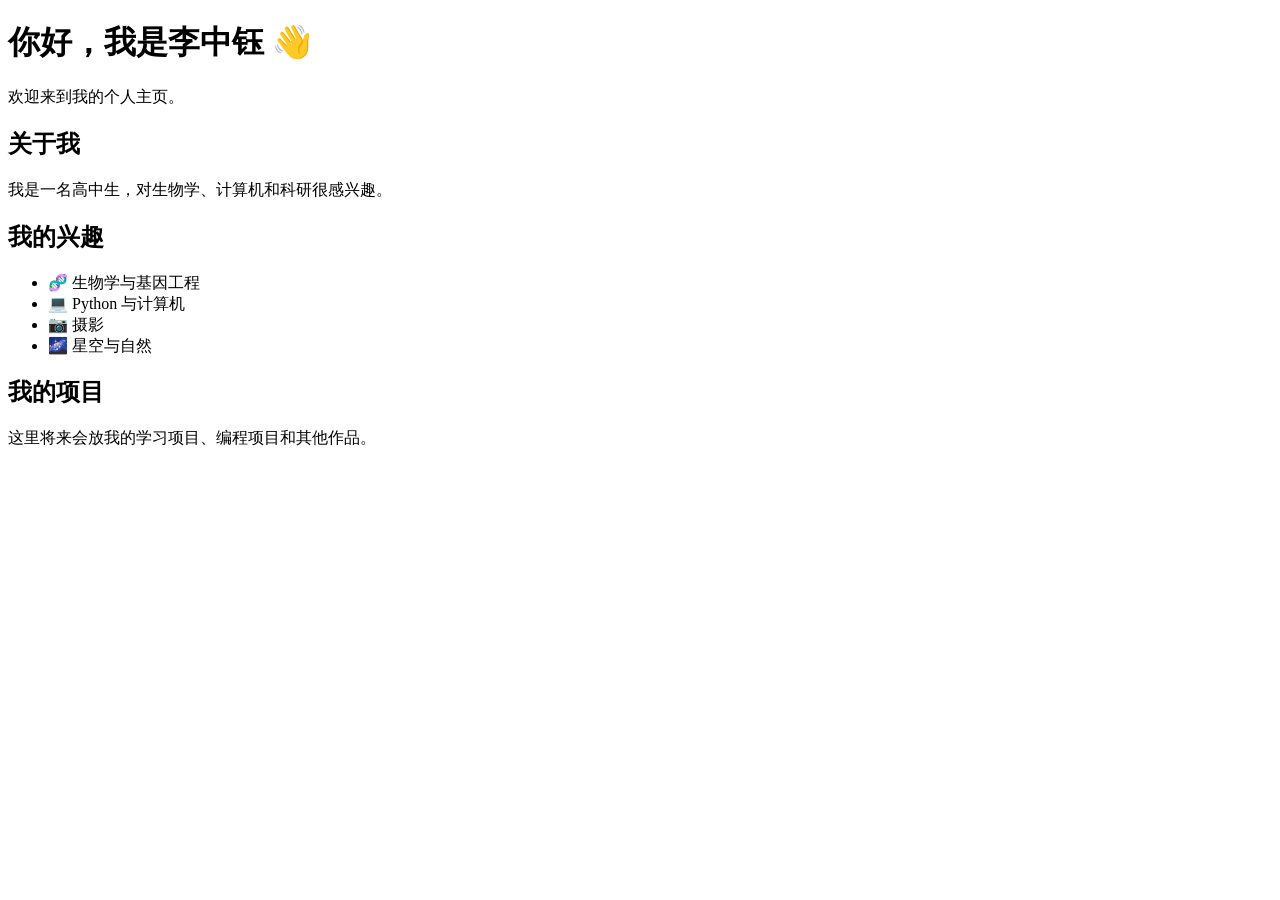
==== index.html @ 6a84dd5d "Create index.html" ====
<!DOCTYPE html>
<html lang="zh-CN">
<head>
    <meta charset="UTF-8">
    <meta name="viewport" content="width=device-width, initial-scale=1.0">
    <title>李中钰的个人主页</title>
</head>

<body>
    <h1>你好，我是李中钰 👋</h1>

    <p>欢迎来到我的个人主页。</p>

    <h2>关于我</h2>
    <p>我是一名高中生，对生物学、计算机和科研很感兴趣。</p>

    <h2>我的兴趣</h2>
    <ul>
        <li>🧬 生物学与基因工程</li>
        <li>💻 Python 与计算机</li>
        <li>📷 摄影</li>
        <li>🌌 星空与自然</li>
    </ul>

    <h2>我的项目</h2>
    <p>这里将来会放我的学习项目、编程项目和其他作品。</p>
</body>
</html>
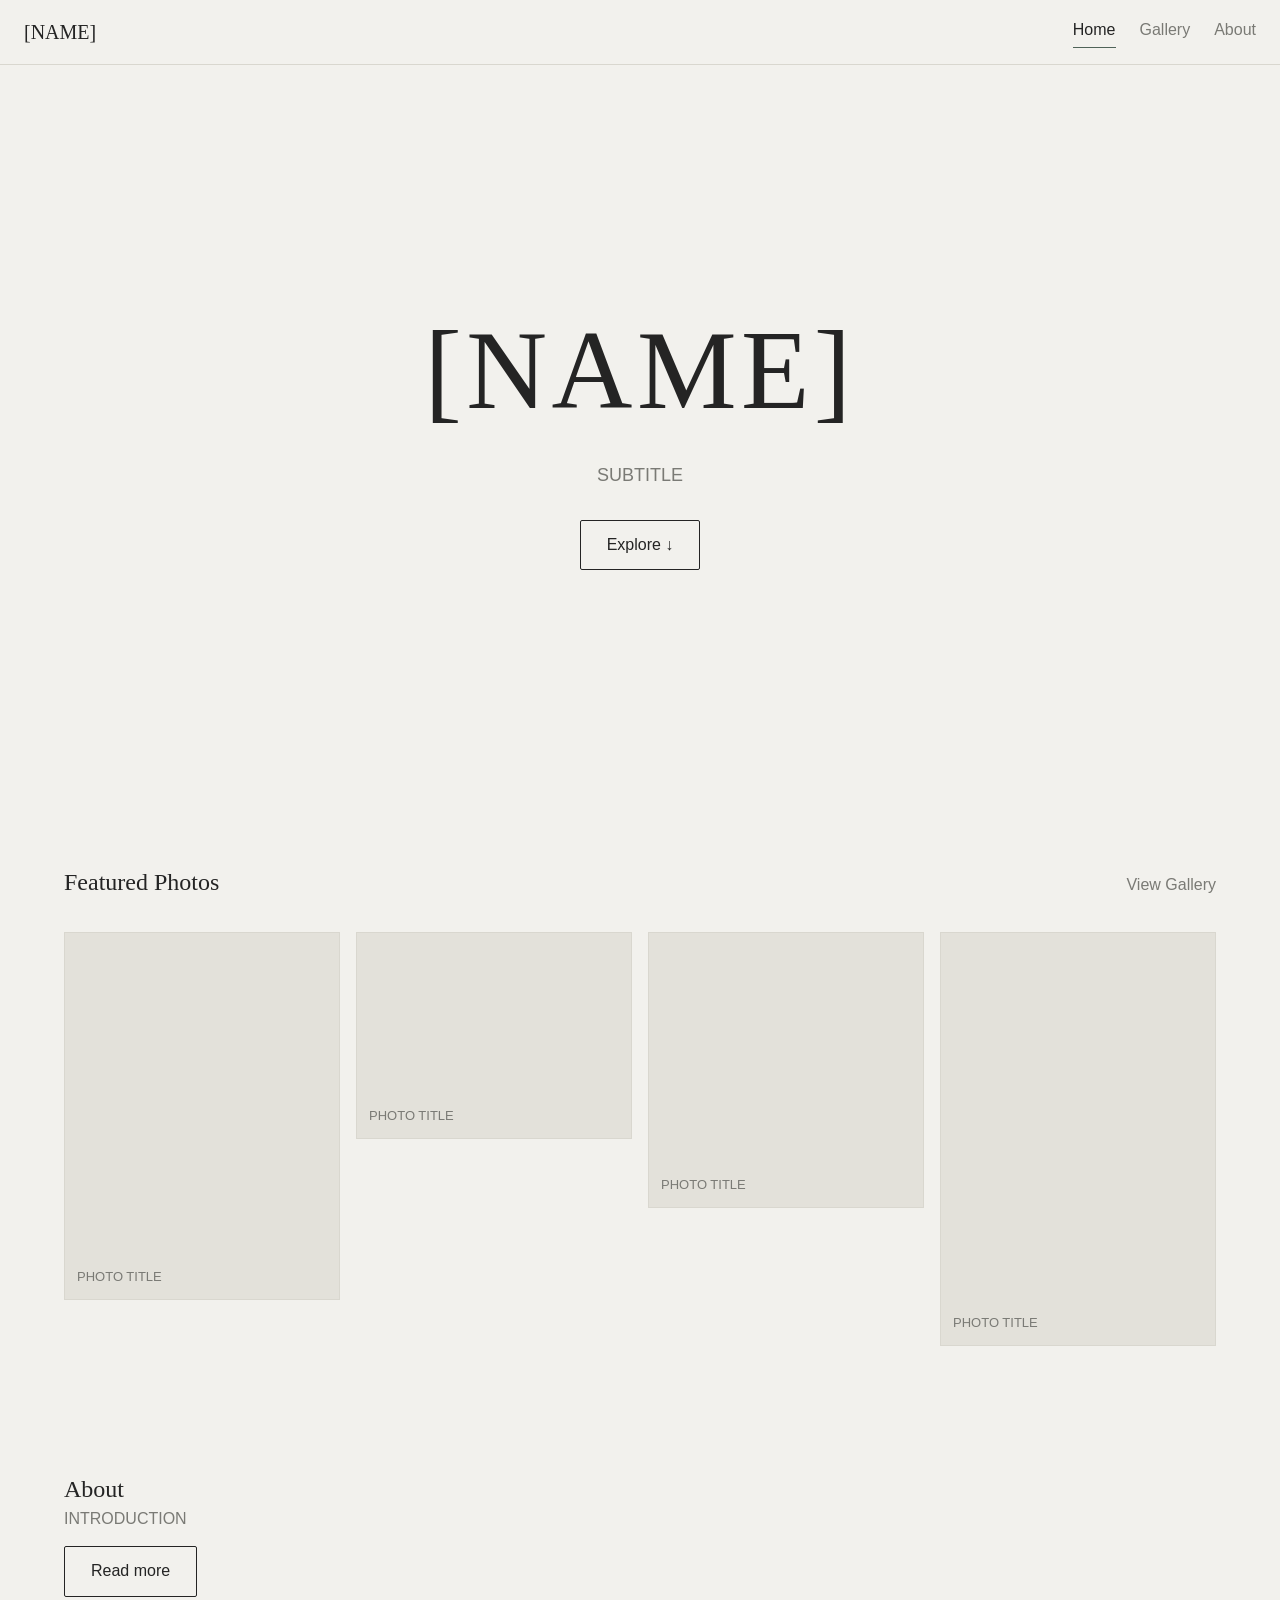
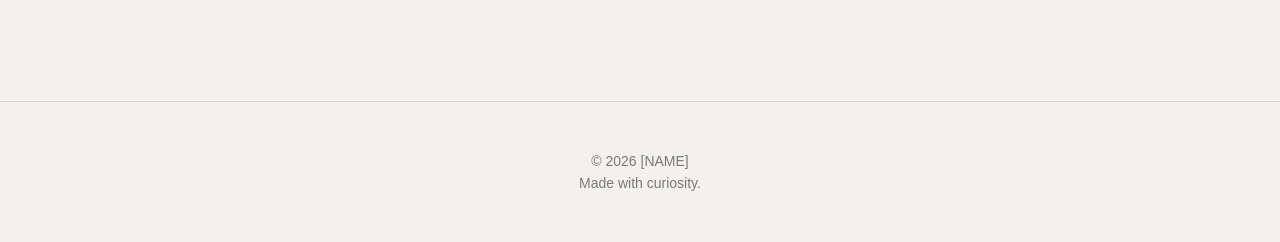
==== commit 1e7c2566: "Add site skeleton" ====
--- a/index.html
+++ b/index.html
@@ -1,28 +1,29 @@
 <!DOCTYPE html>
 <html lang="zh-CN">
 <head>
-    <meta charset="UTF-8">
-    <meta name="viewport" content="width=device-width, initial-scale=1.0">
-    <title>李中钰的个人主页</title>
+<meta charset="UTF-8">
+<meta name="viewport" content="width=device-width, initial-scale=1.0">
+<title>[NAME]</title>
+<link rel="stylesheet" href="css/style.css">
 </head>
-
-<body>
-    <h1>你好，我是李中钰 👋</h1>
-
-    <p>欢迎来到我的个人主页。</p>
-
-    <h2>关于我</h2>
-    <p>我是一名高中生，对生物学、计算机和科研很感兴趣。</p>
-
-    <h2>我的兴趣</h2>
-    <ul>
-        <li>🧬 生物学与基因工程</li>
-        <li>💻 Python 与计算机</li>
-        <li>📷 摄影</li>
-        <li>🌌 星空与自然</li>
-    </ul>
-
-    <h2>我的项目</h2>
-    <p>这里将来会放我的学习项目、编程项目和其他作品。</p>
+<body data-page="home">
+<main>
+  <div class="hero">
+    <h1>[NAME]</h1>
+    <p>SUBTITLE</p>
+    <a class="btn" href="#featured-section">Explore ↓</a>
+  </div>
+  <section id="featured-section">
+    <div class="head"><h2>Featured Photos</h2><a href="gallery.html">View Gallery</a></div>
+    <div id="featured" class="masonry"></div>
+  </section>
+  <section class="narrow">
+    <h2>About</h2>
+    <p class="muted">INTRODUCTION</p>
+    <a class="btn" href="about.html">Read more</a>
+  </section>
+</main>
+<script src="js/photos.js"></script>
+<script src="js/main.js"></script>
 </body>
-</html>+</html>
--- a/css/style.css
+++ b/css/style.css
@@ -0,0 +1,69 @@
+/* ===== 全站样式：想改颜色/字体，只改这里的变量 ===== */
+:root{
+  --background:#f2f1ed; --text:#242424; --muted:#7a7a75; --border:#d9d7cf; --accent:#4f6358;
+  --serif:"Iowan Old Style","Songti SC","Noto Serif SC",Georgia,serif;
+  --sans:-apple-system,"PingFang SC","Helvetica Neue",Arial,sans-serif;
+  --width:1200px;
+}
+*{box-sizing:border-box;margin:0}
+html{scroll-behavior:smooth}
+body{background:var(--background);color:var(--text);font:16px/1.8 var(--sans);animation:fade .8s ease both}
+@keyframes fade{from{opacity:0}}
+a{color:inherit;text-decoration:none}
+:focus-visible{outline:2px solid var(--accent);outline-offset:3px}
+h1,h2,h3{font-family:var(--serif);font-weight:400;line-height:1.3}
+main{max-width:var(--width);margin:0 auto;padding:0 24px}
+section{padding:64px 0}
+.muted{color:var(--muted)}
+.narrow{max-width:640px}
+
+/* 导航栏 */
+.nav{position:sticky;top:0;z-index:10;display:flex;justify-content:space-between;align-items:center;
+  padding:14px 24px;background:rgba(242,241,237,.92);backdrop-filter:blur(8px);border-bottom:1px solid var(--border)}
+.logo{font-family:var(--serif);font-size:20px}
+.nav nav{display:flex;gap:24px}
+.nav nav a{color:var(--muted);padding-bottom:2px;border-bottom:1px solid transparent;transition:color .2s}
+.nav nav a:hover{color:var(--text)}
+.nav nav a.active{color:var(--text);border-color:var(--accent)}
+
+/* 首页第一屏 */
+.hero{min-height:82vh;display:flex;flex-direction:column;justify-content:center;align-items:center;text-align:center;gap:16px}
+.hero h1{font-size:clamp(48px,10vw,112px);letter-spacing:.04em}
+.hero p{color:var(--muted);font-size:18px}
+.btn{display:inline-block;margin-top:12px;padding:10px 26px;border:1px solid var(--text);border-radius:2px;transition:background .2s,color .2s}
+.btn:hover{background:var(--text);color:var(--background)}
+.head{display:flex;justify-content:space-between;align-items:baseline;margin-bottom:32px}
+.head a{color:var(--muted)}
+
+/* 照片墙（瀑布流）：列数随屏幕宽度自动变化 */
+.masonry{column-count:4;column-gap:16px}
+.card{break-inside:avoid;margin-bottom:16px;position:relative;overflow:hidden;cursor:pointer;
+  background:#e3e1da;border:1px solid var(--border)}
+.card img{width:100%;height:100%;object-fit:cover;display:block;transition:transform .5s}
+.card:hover img{transform:scale(1.03)}
+.card figcaption{position:absolute;left:12px;bottom:10px;font-size:13px;color:var(--muted)}
+.card:has(img) figcaption{display:none}
+@media(max-width:1024px){.masonry{column-count:3}}
+@media(max-width:720px){.masonry{column-count:2;column-gap:10px}.card{margin-bottom:10px}
+  .nav nav{gap:16px}section{padding:44px 0}}
+@media(max-width:380px){.masonry{column-count:1}}
+
+/* 大图查看（Lightbox） */
+.lightbox{position:fixed;inset:0;z-index:50;background:rgba(20,20,20,.92);display:flex;align-items:center;
+  justify-content:center;gap:12px;padding:16px;animation:fade .25s ease}
+.lightbox[hidden]{display:none}
+.lb-box{max-width:min(900px,80vw);max-height:92vh;overflow:auto;color:#eee}
+.lb-img img,.lb-img .ph{max-width:100%;max-height:68vh;display:block;margin:0 auto}
+.lb-img .ph{width:min(560px,70vw);background:#3a3a38}
+.lb-info{padding-top:14px;font-size:14px;line-height:1.7}
+.lb-info h3{font-size:22px}
+.lightbox button{background:none;border:0;color:#eee;font-size:38px;cursor:pointer;padding:8px 14px;line-height:1}
+.lb-close{position:absolute;top:8px;right:12px}
+@media(max-width:720px){.lb-prev,.lb-next{position:absolute;bottom:8px}.lb-prev{left:8px}.lb-next{right:8px}}
+
+/* 关于 / 404 / 页脚 */
+.about h2{margin:40px 0 8px;font-size:24px}
+.center{text-align:center;min-height:70vh;display:flex;flex-direction:column;justify-content:center;align-items:center;gap:12px}
+.center h1{font-size:96px}
+footer{text-align:center;padding:48px 24px;color:var(--muted);font-size:14px;border-top:1px solid var(--border);margin-top:40px;line-height:1.6}
+@media(prefers-reduced-motion:reduce){*{animation:none!important;transition:none!important}}
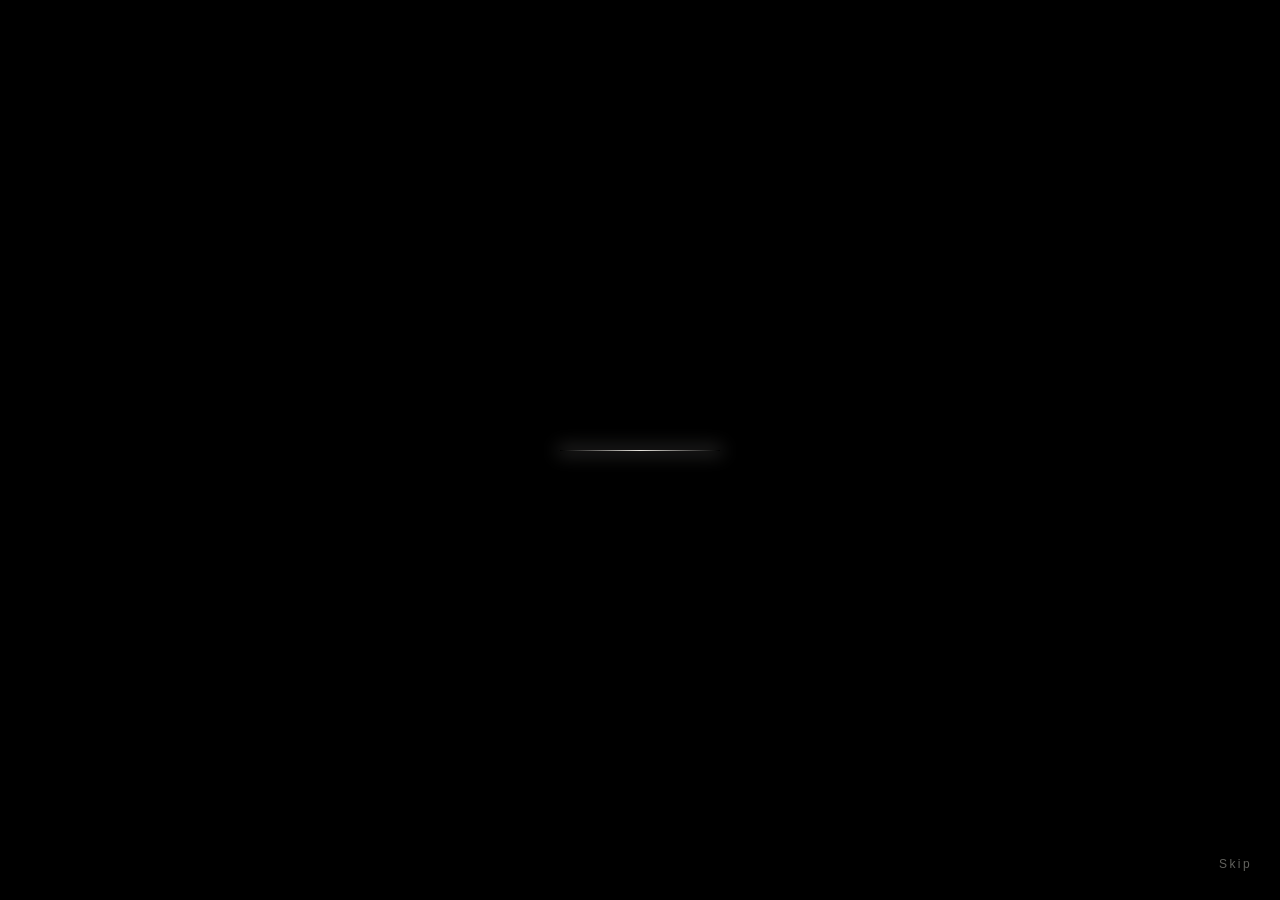
==== commit 02dbb7db: "phase 2 structure" ====
--- a/index.html
+++ b/index.html
@@ -3,27 +3,18 @@
 <head>
 <meta charset="UTF-8">
 <meta name="viewport" content="width=device-width, initial-scale=1.0">
-<title>[NAME]</title>
+<title>LI ZHONGYU</title>
 <link rel="stylesheet" href="css/style.css">
 </head>
-<body data-page="home">
-<main>
-  <div class="hero">
-    <h1>[NAME]</h1>
-    <p>SUBTITLE</p>
-    <a class="btn" href="#featured-section">Explore ↓</a>
-  </div>
-  <section id="featured-section">
-    <div class="head"><h2>Featured Photos</h2><a href="gallery.html">View Gallery</a></div>
-    <div id="featured" class="masonry"></div>
-  </section>
-  <section class="narrow">
-    <h2>About</h2>
-    <p class="muted">INTRODUCTION</p>
-    <a class="btn" href="about.html">Read more</a>
-  </section>
-</main>
-<script src="js/photos.js"></script>
-<script src="js/main.js"></script>
+<body data-page="welcome">
+<!-- Welcome：黑屏 → 少量光 / 文字 → WELCOME → 自动进入 About。动画时间线写在 js/welcome.js -->
+<div class="wl" id="wl">
+  <div class="wl-line"></div>
+  <p class="wl-text">a small place on the internet</p>
+  <h1 class="wl-title">WELCOME</h1>
+  <a class="wl-skip" href="about.html">Skip</a>
+</div>
+<noscript><p style="color:#fff;text-align:center;padding:40px"><a href="about.html">Enter → About</a></p></noscript>
+<script src="js/welcome.js"></script>
 </body>
 </html>
--- a/css/style.css
+++ b/css/style.css
@@ -4,36 +4,81 @@
   --serif:"Iowan Old Style","Songti SC","Noto Serif SC",Georgia,serif;
   --sans:-apple-system,"PingFang SC","Helvetica Neue",Arial,sans-serif;
   --width:1200px;
+  --nav-w:220px; --nav-w-collapsed:56px;
+  /* 地图连接线颜色：蓝 = 发送，红 = 接收（只用于地图） */
+  --map-sent:#2f6fe0; --map-recv:#d64545;
+  /* 表格状态小圆点颜色（与地图颜色是两套不同含义） */
+  --st-received:#3c9a5f; --st-sent:#4a90d9; --st-pending:#d9a520; --st-expired:#b5b5b0;
 }
 *{box-sizing:border-box;margin:0}
 html{scroll-behavior:smooth}
-body{background:var(--background);color:var(--text);font:16px/1.8 var(--sans);animation:fade .8s ease both}
+body{background:var(--background);color:var(--text);font:16px/1.8 var(--sans);animation:fade .8s ease both;
+  padding-left:var(--nav-w);transition:padding-left .25s ease;min-height:100vh}
+html.nav-collapsed body{padding-left:var(--nav-w-collapsed)}
 @keyframes fade{from{opacity:0}}
 a{color:inherit;text-decoration:none}
 :focus-visible{outline:2px solid var(--accent);outline-offset:3px}
 h1,h2,h3{font-family:var(--serif);font-weight:400;line-height:1.3}
-main{max-width:var(--width);margin:0 auto;padding:0 24px}
-section{padding:64px 0}
+main{max-width:var(--width);margin:0 auto;padding:0 32px}
+section{padding:56px 0}
 .muted{color:var(--muted)}
-.narrow{max-width:640px}
+.small{font-size:12px}
+.narrow{max-width:700px}
+.label{font-size:12px;letter-spacing:.24em;color:var(--muted);margin-bottom:28px}
 
-/* 导航栏 */
-.nav{position:sticky;top:0;z-index:10;display:flex;justify-content:space-between;align-items:center;
-  padding:14px 24px;background:rgba(242,241,237,.92);backdrop-filter:blur(8px);border-bottom:1px solid var(--border)}
-.logo{font-family:var(--serif);font-size:20px}
-.nav nav{display:flex;gap:24px}
-.nav nav a{color:var(--muted);padding-bottom:2px;border-bottom:1px solid transparent;transition:color .2s}
-.nav nav a:hover{color:var(--text)}
-.nav nav a.active{color:var(--text);border-color:var(--accent)}
+/* 左侧竖直导航：展开 220px / 收缩 56px，始终固定在页面左边 */
+.side{position:fixed;left:0;top:0;bottom:0;width:var(--nav-w);z-index:20;display:flex;flex-direction:column;
+  padding:18px 0;background:var(--background);border-right:1px solid var(--border);overflow:hidden;transition:width .25s ease}
+html.nav-collapsed .side{width:var(--nav-w-collapsed)}
+.side-top{display:flex;align-items:center;justify-content:space-between;padding:0 12px 0 22px;height:40px;margin-bottom:28px}
+.logo{font-family:var(--serif);font-size:18px;letter-spacing:.06em;white-space:nowrap}
+.side-toggle{width:32px;height:32px;flex:none;border:1px solid var(--border);border-radius:2px;background:none;color:var(--text);
+  font-size:18px;line-height:1;cursor:pointer;transition:background .2s}
+.side-toggle:hover{background:rgba(0,0,0,.05)}
+.side nav{display:flex;flex-direction:column}
+.side nav a{display:flex;align-items:center;height:42px;padding:0 22px;font-size:13px;letter-spacing:.16em;color:var(--muted);
+  border-left:2px solid transparent;white-space:nowrap;transition:color .2s}
+.side nav a:hover{color:var(--text)}
+.side nav a.active{color:var(--text);border-left-color:var(--accent)}
+.side .ab{display:none;width:100%;text-align:center;font-size:14px;letter-spacing:0}
+html.nav-collapsed .side-top{justify-content:center;padding:0}
+html.nav-collapsed .logo,html.nav-collapsed .side .lbl{display:none}
+html.nav-collapsed .side nav a{padding:0;justify-content:center}
+html.nav-collapsed .side .ab{display:block}
 
-/* 首页第一屏 */
-.hero{min-height:82vh;display:flex;flex-direction:column;justify-content:center;align-items:center;text-align:center;gap:16px}
-.hero h1{font-size:clamp(48px,10vw,112px);letter-spacing:.04em}
-.hero p{color:var(--muted);font-size:18px}
+/* 按钮 */
 .btn{display:inline-block;margin-top:12px;padding:10px 26px;border:1px solid var(--text);border-radius:2px;transition:background .2s,color .2s}
 .btn:hover{background:var(--text);color:var(--background)}
-.head{display:flex;justify-content:space-between;align-items:baseline;margin-bottom:32px}
-.head a{color:var(--muted)}
+
+/* Welcome：黑屏开场 */
+body[data-page=welcome]{background:#000;padding-left:0;overflow:hidden}
+.wl{position:fixed;inset:0;display:flex;flex-direction:column;align-items:center;justify-content:center;gap:28px;color:#e8e6df;
+  opacity:1;transition:opacity 1s ease}
+.wl.on-out{opacity:0}
+.wl-line{width:0;height:1px;background:linear-gradient(90deg,transparent,#e8e6df,transparent);box-shadow:0 0 18px 2px rgba(232,230,223,.35);
+  opacity:0;transition:width 1.6s ease,opacity 1.2s ease}
+.wl.on-light .wl-line{width:160px;opacity:1}
+.wl-text{position:absolute;font-size:13px;letter-spacing:.32em;opacity:0;transition:opacity 1.2s ease}
+.wl.on-text .wl-text{opacity:.8}
+.wl-title{position:absolute;font-size:clamp(28px,4vw,44px);letter-spacing:.5em;padding-left:.5em;opacity:0;transition:opacity 1.4s ease}
+.wl.on-title .wl-title{opacity:1}
+.wl-skip{position:absolute;right:28px;bottom:24px;font-size:12px;letter-spacing:.2em;color:#8a8a84;opacity:.7}
+
+/* About：简洁个人主页 */
+.identity{display:flex;align-items:center;gap:18px;margin-bottom:28px}
+.avatar{width:64px;height:64px;border-radius:50%;border:1px solid var(--border);object-fit:cover;flex:none}
+.identity h1{font-size:26px;letter-spacing:.06em;line-height:1.2}
+.identity p{font-size:14px;line-height:1.6}
+.tags{font-size:14px;letter-spacing:.06em;margin-bottom:48px}
+.about h2{margin:0 0 12px;font-size:22px}
+.about p:not(.muted){max-width:60ch}
+
+/* Gallery 分类 */
+.filters{display:flex;flex-wrap:wrap;gap:8px 28px;margin-bottom:32px}
+.chip{background:none;border:0;border-bottom:1px solid transparent;padding:2px 0;font:inherit;font-size:13px;letter-spacing:.16em;
+  text-transform:uppercase;color:var(--muted);cursor:pointer;transition:color .2s}
+.chip:hover{color:var(--text)}
+.chip.active{color:var(--text);border-color:var(--accent)}
 
 /* 照片墙（瀑布流）：列数随屏幕宽度自动变化 */
 .masonry{column-count:4;column-gap:16px}
@@ -43,10 +88,8 @@
 .card:hover img{transform:scale(1.03)}
 .card figcaption{position:absolute;left:12px;bottom:10px;font-size:13px;color:var(--muted)}
 .card:has(img) figcaption{display:none}
-@media(max-width:1024px){.masonry{column-count:3}}
-@media(max-width:720px){.masonry{column-count:2;column-gap:10px}.card{margin-bottom:10px}
-  .nav nav{gap:16px}section{padding:44px 0}}
-@media(max-width:380px){.masonry{column-count:1}}
+@media(max-width:1200px){.masonry{column-count:3}}
+@media(max-width:900px){.masonry{column-count:2}}
 
 /* 大图查看（Lightbox） */
 .lightbox{position:fixed;inset:0;z-index:50;background:rgba(20,20,20,.92);display:flex;align-items:center;
@@ -59,11 +102,74 @@
 .lb-info h3{font-size:22px}
 .lightbox button{background:none;border:0;color:#eee;font-size:38px;cursor:pointer;padding:8px 14px;line-height:1}
 .lb-close{position:absolute;top:8px;right:12px}
-@media(max-width:720px){.lb-prev,.lb-next{position:absolute;bottom:8px}.lb-prev{left:8px}.lb-next{right:8px}}
 
-/* 关于 / 404 / 页脚 */
-.about h2{margin:40px 0 8px;font-size:24px}
+/* Postcrossing：上半部分地图 */
+.pc-top{padding-bottom:24px}
+.map-wrap{position:relative;border:1px solid var(--border);background:#e9e7e0}
+#worldMap{display:block;width:100%;height:auto}
+.land{fill:#d3d1c7}
+.borders{fill:none;stroke:#e9e7e0;stroke-width:.5}
+.arc{fill:none;stroke-width:1.3;opacity:.8}
+.arc.sent{stroke:var(--map-sent)}
+.arc.recv{stroke:var(--map-recv)}
+.arrow.sent{fill:var(--map-sent)}
+.arrow.recv{fill:var(--map-recv)}
+.home{fill:var(--text)}
+.node{cursor:pointer;outline:none}
+.node .hit{fill:transparent}
+.node .pin{fill:var(--text);opacity:0;transition:opacity .15s}
+.node:hover .pin,.node:focus .pin{opacity:1}
+.legend{display:flex;flex-wrap:wrap;gap:8px 28px;align-items:center;margin-top:14px;font-size:13px}
+.sw{display:inline-block;width:18px;height:3px;border-radius:2px;margin-right:8px;vertical-align:middle}
+.sw.sent{background:var(--map-sent)}
+.sw.recv{background:var(--map-recv)}
+
+/* Hover 预览卡 */
+.pc-card{position:absolute;z-index:5;width:230px;padding:12px;background:var(--background);border:1px solid var(--border);
+  box-shadow:0 6px 24px rgba(0,0,0,.12);pointer-events:none;font-size:13px;line-height:1.6}
+.pc-card[hidden]{display:none}
+.pc-card-h{display:flex;justify-content:space-between;font-family:var(--serif);font-size:16px;margin-bottom:8px}
+.pc-thumbs{display:grid;grid-template-columns:1fr 1fr;gap:6px;margin-bottom:8px}
+.pc-thumbs img,.pc-thumbs .ph{width:100%;aspect-ratio:3/2;object-fit:cover;display:flex;align-items:center;justify-content:center}
+.ph{background:#e3e1da;border:1px solid var(--border);color:var(--muted);font-size:11px;letter-spacing:.12em}
+.pc-id{color:var(--muted);font-size:12px}
+
+/* Click 详情 */
+.pc-modal{position:fixed;inset:0;z-index:60;background:rgba(20,20,20,.6);display:flex;align-items:center;justify-content:center;padding:24px;animation:fade .2s ease}
+.pc-modal[hidden]{display:none}
+.pc-panel{position:relative;width:min(640px,100%);max-height:88vh;overflow:auto;padding:28px;background:var(--background);border:1px solid var(--border)}
+.pc-panel h3{font-size:24px;margin-bottom:16px}
+.pc-close{position:absolute;top:8px;right:12px;background:none;border:0;font-size:30px;line-height:1;cursor:pointer;color:var(--text)}
+.pc-rec{padding:16px 0;border-top:1px solid var(--border)}
+.pc-rec-h{display:flex;flex-wrap:wrap;gap:6px 20px;font-size:13px;margin-bottom:12px}
+.pc-rec-img{display:grid;grid-template-columns:1fr 1fr;gap:10px}
+.pc-rec-img img,.pc-rec-img .ph{width:100%;aspect-ratio:3/2;object-fit:cover;display:flex;align-items:center;justify-content:center}
+
+/* Postcrossing：下半部分 Records 表格 */
+.pc-records{padding-top:32px}
+.pc-records h2{font-size:24px;margin-bottom:16px}
+.table-scroll{overflow-x:auto}
+.records{width:100%;border-collapse:collapse;font-size:14px}
+.records th{text-align:left;font-weight:400;font-size:12px;letter-spacing:.16em;text-transform:uppercase;color:var(--muted)}
+.records th,.records td{padding:12px 16px 12px 0;border-bottom:1px solid var(--border);white-space:nowrap}
+.dot{display:inline-block;width:9px;height:9px;border-radius:50%;margin-right:8px;background:var(--st-expired)}
+.dot.received{background:var(--st-received)}
+.dot.sent{background:var(--st-sent)}
+.dot.pending{background:var(--st-pending)}
+.dot.expired{background:var(--st-expired)}
+
+/* 404 / 页脚 */
 .center{text-align:center;min-height:70vh;display:flex;flex-direction:column;justify-content:center;align-items:center;gap:12px}
 .center h1{font-size:96px}
 footer{text-align:center;padding:48px 24px;color:var(--muted);font-size:14px;border-top:1px solid var(--border);margin-top:40px;line-height:1.6}
+
+/* 小屏幕：展开的导航盖在内容上方，不再把内容挤走 */
+@media(max-width:720px){
+  html:not(.nav-collapsed) body{padding-left:var(--nav-w-collapsed)}
+  html:not(.nav-collapsed) .side{box-shadow:4px 0 24px rgba(0,0,0,.12)}
+  main{padding:0 20px}
+  section{padding:40px 0}
+  .masonry{column-count:2;column-gap:10px}.card{margin-bottom:10px}
+}
+@media(max-width:380px){.masonry{column-count:1}}
 @media(prefers-reduced-motion:reduce){*{animation:none!important;transition:none!important}}
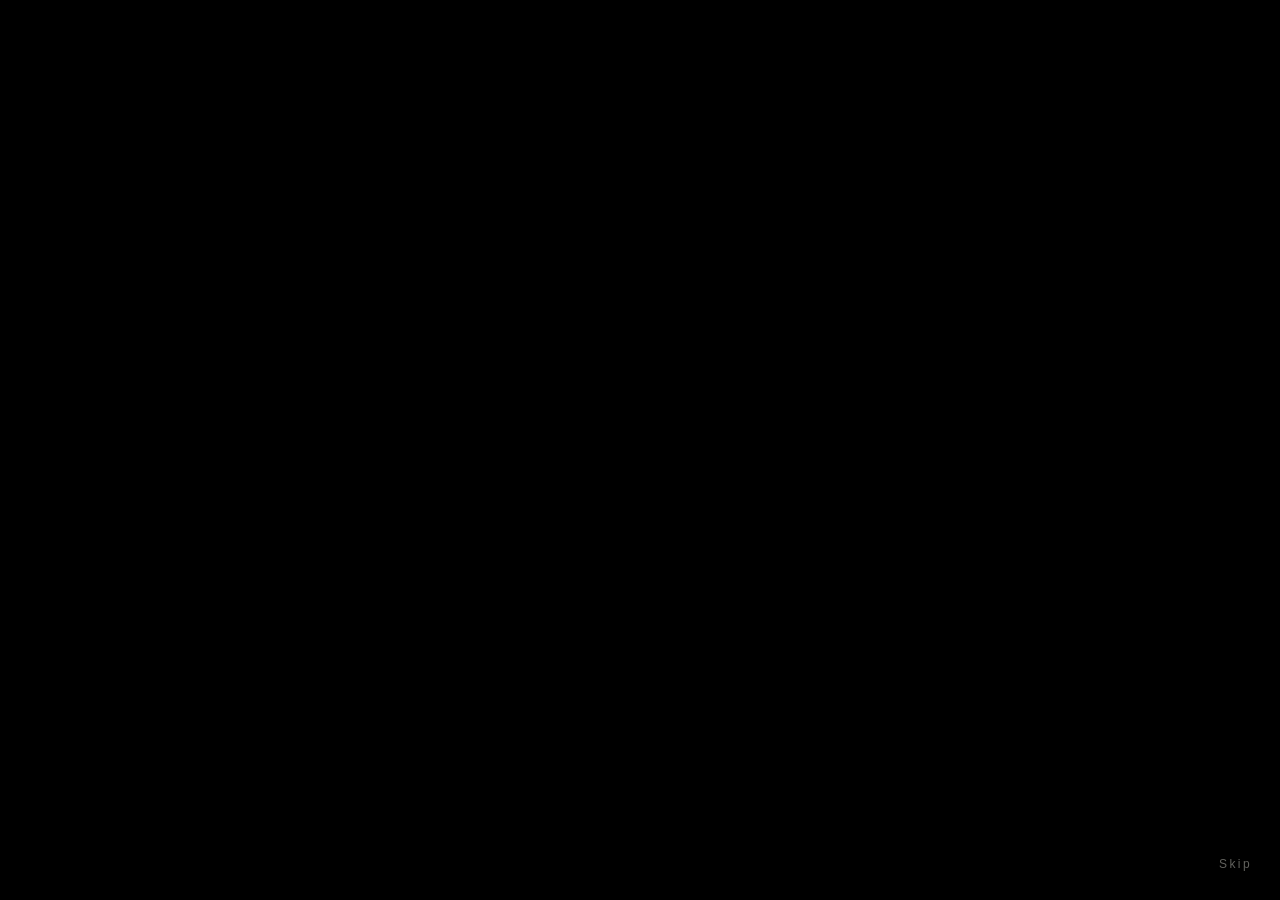
==== commit 41920c1e: "refine welcome intro" ====
--- a/index.html
+++ b/index.html
@@ -7,11 +7,9 @@
 <link rel="stylesheet" href="css/style.css">
 </head>
 <body data-page="welcome">
-<!-- Welcome：黑屏 → 少量光 / 文字 → WELCOME → 自动进入 About。动画时间线写在 js/welcome.js -->
+<!-- Welcome：黑屏 → 非匀速打字 HERE → 自动进入 About。 -->
 <div class="wl" id="wl">
-  <div class="wl-line"></div>
-  <p class="wl-text">a small place on the internet</p>
-  <h1 class="wl-title">WELCOME</h1>
+  <h1 class="wl-title" aria-label="HERE"><span id="wlTyped"></span><span class="wl-cursor" aria-hidden="true"></span></h1>
   <a class="wl-skip" href="about.html">Skip</a>
 </div>
 <noscript><p style="color:#fff;text-align:center;padding:40px"><a href="about.html">Enter → About</a></p></noscript>
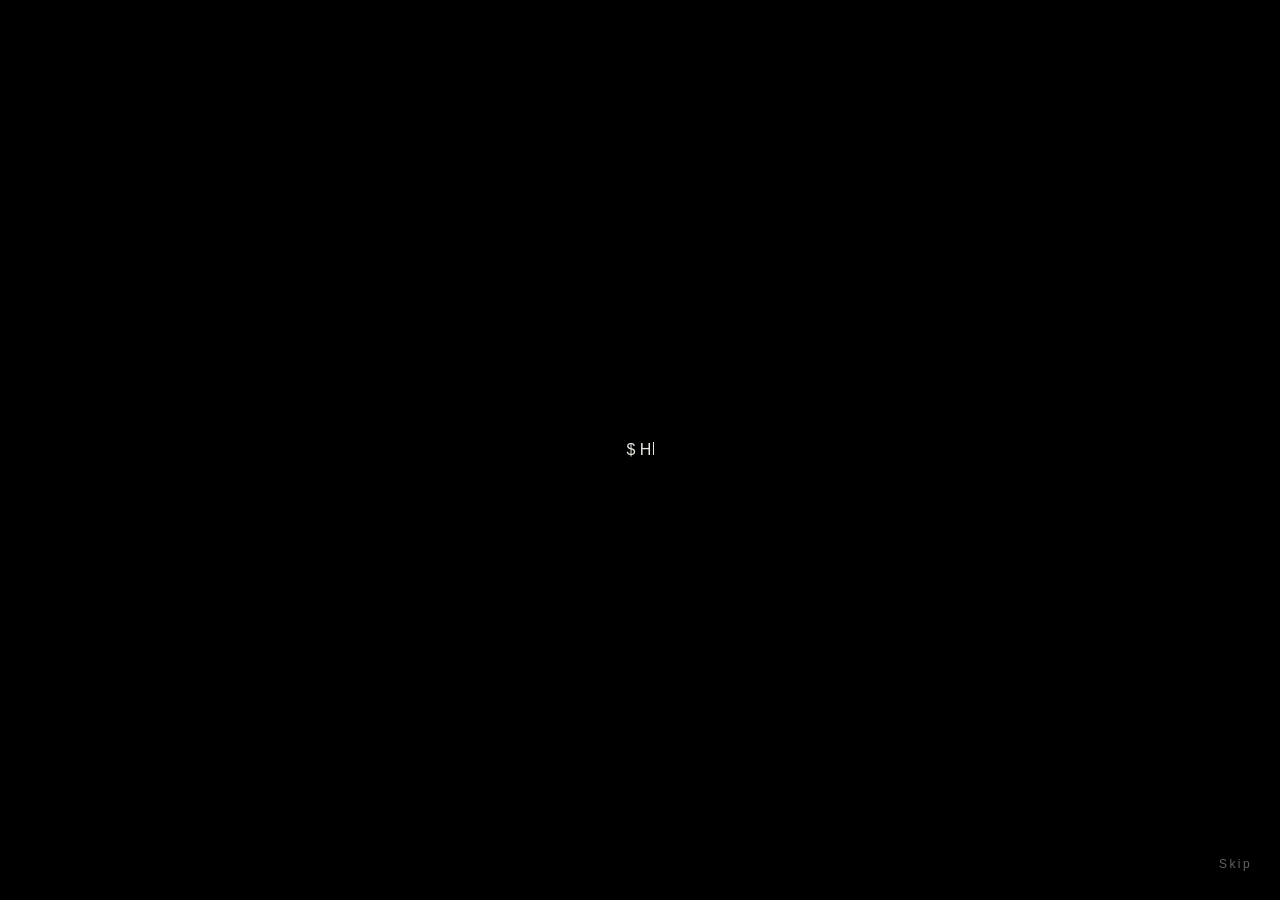
==== commit 861b56b3: "Refine welcome terminal intro" ====
--- a/index.html
+++ b/index.html
@@ -7,9 +7,9 @@
 <link rel="stylesheet" href="css/style.css">
 </head>
 <body data-page="welcome">
-<!-- Welcome：黑屏 → 非匀速打字 HERE → 自动进入 About。 -->
+<!-- Welcome：黑屏 → 终端感打字 Hello from China → 自动进入 About。 -->
 <div class="wl" id="wl">
-  <h1 class="wl-title" aria-label="HERE"><span id="wlTyped"></span><span class="wl-cursor" aria-hidden="true"></span></h1>
+  <div class="wl-terminal" role="status" aria-label="Hello from China"><span class="wl-prompt">$ </span><span id="wlTyped"></span><span class="wl-cursor" aria-hidden="true"></span></div>
   <a class="wl-skip" href="about.html">Skip</a>
 </div>
 <noscript><p style="color:#fff;text-align:center;padding:40px"><a href="about.html">Enter → About</a></p></noscript>
--- a/css/style.css
+++ b/css/style.css
@@ -50,19 +50,19 @@
 .btn{display:inline-block;margin-top:12px;padding:10px 26px;border:1px solid var(--text);border-radius:2px;transition:background .2s,color .2s}
 .btn:hover{background:var(--text);color:var(--background)}
 
-/* Welcome：黑屏开场 */
+/* Welcome：极简黑屏 + 非匀速打字机 */
 body[data-page=welcome]{background:#000;padding-left:0;overflow:hidden}
-.wl{position:fixed;inset:0;display:flex;flex-direction:column;align-items:center;justify-content:center;gap:28px;color:#e8e6df;
+.wl{position:fixed;inset:0;display:flex;align-items:center;justify-content:center;color:#e8e6df;
   opacity:1;transition:opacity 1s ease}
-.wl.on-out{opacity:0}
-.wl-line{width:0;height:1px;background:linear-gradient(90deg,transparent,#e8e6df,transparent);box-shadow:0 0 18px 2px rgba(232,230,223,.35);
-  opacity:0;transition:width 1.6s ease,opacity 1.2s ease}
-.wl.on-light .wl-line{width:160px;opacity:1}
-.wl-text{position:absolute;font-size:13px;letter-spacing:.32em;opacity:0;transition:opacity 1.2s ease}
-.wl.on-text .wl-text{opacity:.8}
-.wl-title{position:absolute;font-size:clamp(28px,4vw,44px);letter-spacing:.5em;padding-left:.5em;opacity:0;transition:opacity 1.4s ease}
-.wl.on-title .wl-title{opacity:1}
+.wl-title{font-family:var(--serif);font-size:clamp(42px,7vw,76px);font-weight:400;letter-spacing:.12em;
+  line-height:1;min-width:4ch;text-align:center}
+.wl-cursor{display:inline-block;width:1px;height:.78em;margin-left:.08em;background:#e8e6df;
+  vertical-align:-.02em;animation:blink 1s steps(1,end) infinite}
+@keyframes blink{50%{opacity:0}}
 .wl-skip{position:absolute;right:28px;bottom:24px;font-size:12px;letter-spacing:.2em;color:#8a8a84;opacity:.7}
+@media(prefers-reduced-motion:reduce){
+  .wl-cursor{animation:none}
+}
 
 /* About：简洁个人主页 */
 .identity{display:flex;align-items:center;gap:18px;margin-bottom:28px}
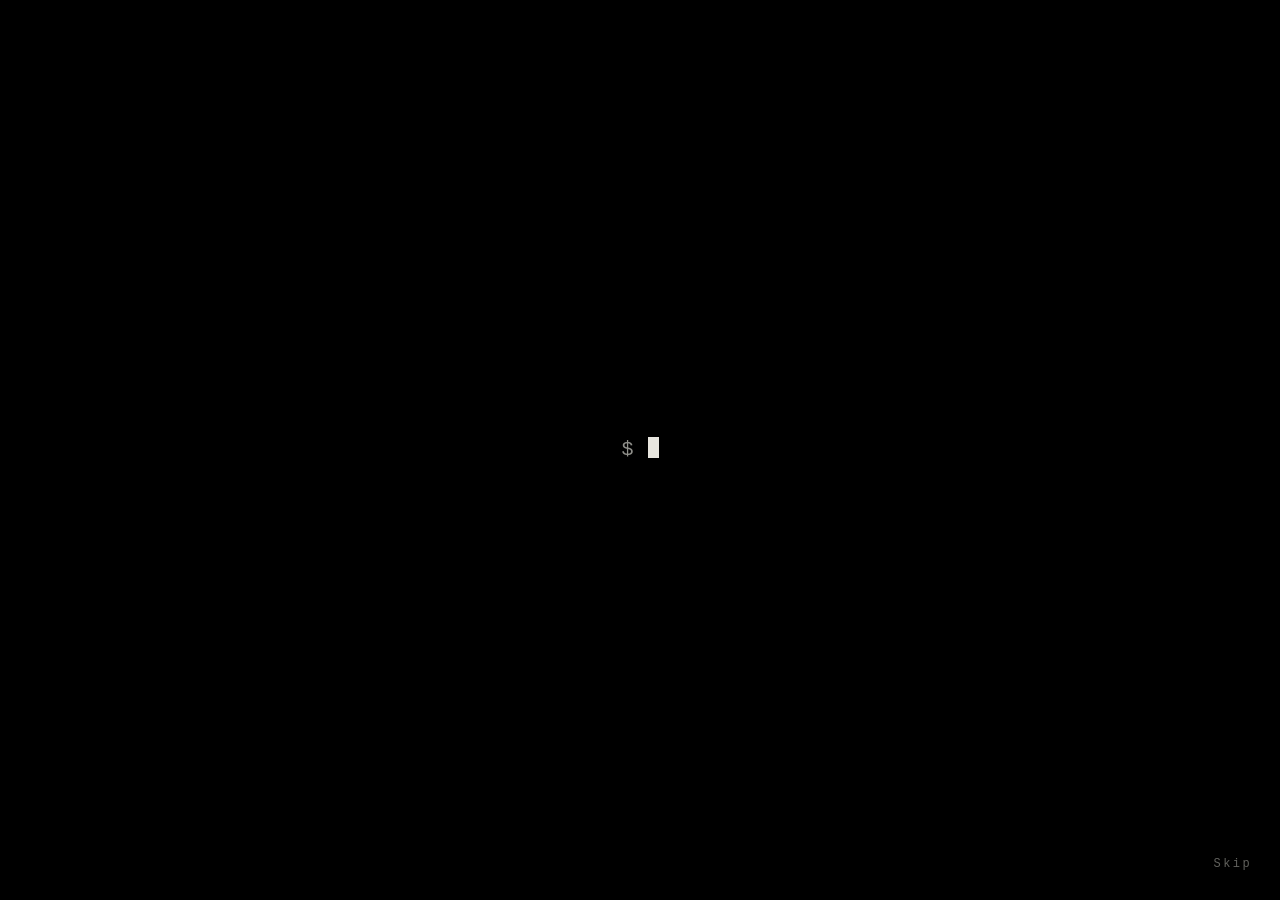
==== commit 78dbf9d3: "optimize index.html resource loading" ====
--- a/index.html
+++ b/index.html
@@ -13,6 +13,6 @@
   <a class="wl-skip" href="about.html">Skip</a>
 </div>
 <noscript><p style="color:#fff;text-align:center;padding:40px"><a href="about.html">Enter → About</a></p></noscript>
-<script src="js/welcome.js"></script>
+<script src="js/welcome.js" defer></script>
 </body>
 </html>
--- a/css/style.css
+++ b/css/style.css
@@ -1,15 +1,5 @@
-/* ===== 全站样式：想改颜色/字体，只改这里的变量 ===== */
-:root{
-  --background:#f2f1ed; --text:#242424; --muted:#7a7a75; --border:#d9d7cf; --accent:#4f6358;
-  --serif:"Iowan Old Style","Songti SC","Noto Serif SC",Georgia,serif;
-  --sans:-apple-system,"PingFang SC","Helvetica Neue",Arial,sans-serif;
-  --width:1200px;
-  --nav-w:220px; --nav-w-collapsed:56px;
-  /* 地图连接线颜色：蓝 = 发送，红 = 接收（只用于地图） */
-  --map-sent:#2f6fe0; --map-recv:#d64545;
-  /* 表格状态小圆点颜色（与地图颜色是两套不同含义） */
-  --st-received:#3c9a5f; --st-sent:#4a90d9; --st-pending:#d9a520; --st-expired:#b5b5b0;
-}
+/* ===== style.css全站样式：想改颜色/字体，只改这里的变量 ===== */
+
 *{box-sizing:border-box;margin:0}
 html{scroll-behavior:smooth}
 body{background:var(--background);color:var(--text);font:16px/1.8 var(--sans);animation:fade .8s ease both;
@@ -50,15 +40,17 @@
 .btn{display:inline-block;margin-top:12px;padding:10px 26px;border:1px solid var(--text);border-radius:2px;transition:background .2s,color .2s}
 .btn:hover{background:var(--text);color:var(--background)}
 
-/* Welcome：极简黑屏 + 非匀速打字机 */
+/* Welcome：极简黑屏 + 终端感打字机 */
 body[data-page=welcome]{background:#000;padding-left:0;overflow:hidden}
 .wl{position:fixed;inset:0;display:flex;align-items:center;justify-content:center;color:#e8e6df;
   opacity:1;transition:opacity 1s ease}
-.wl-title{font-family:var(--serif);font-size:clamp(42px,7vw,76px);font-weight:400;letter-spacing:.12em;
-  line-height:1;min-width:4ch;text-align:center}
-.wl-cursor{display:inline-block;width:1px;height:.78em;margin-left:.08em;background:#e8e6df;
-  vertical-align:-.02em;animation:blink 1s steps(1,end) infinite}
-@keyframes blink{50%{opacity:0}}
+.wl-terminal{font-family:"SFMono-Regular","SF Mono",Menlo,Monaco,Consolas,"Liberation Mono",monospace;
+  font-size:clamp(15px,2vw,20px);font-weight:400;letter-spacing:.01em;line-height:1.5;
+  white-space:pre}
+.wl-prompt{color:#8f8f8a}
+.wl-cursor{display:inline-block;width:.52em;height:1.05em;margin-left:.12em;background:#e8e6df;
+  vertical-align:-.16em;animation:terminalCursor .8s steps(1,end) infinite}
+@keyframes terminalCursor{50%{opacity:0}}
 .wl-skip{position:absolute;right:28px;bottom:24px;font-size:12px;letter-spacing:.2em;color:#8a8a84;opacity:.7}
 @media(prefers-reduced-motion:reduce){
   .wl-cursor{animation:none}
@@ -80,23 +72,24 @@
 .chip:hover{color:var(--text)}
 .chip.active{color:var(--text);border-color:var(--accent)}
 
+/* Gallery 中国地图：总览 + 分类位置 */
+
 /* 照片墙（瀑布流）：列数随屏幕宽度自动变化 */
-.masonry{column-count:4;column-gap:16px}
-.card{break-inside:avoid;margin-bottom:16px;position:relative;overflow:hidden;cursor:pointer;
-  background:#e3e1da;border:1px solid var(--border)}
-.card img{width:100%;height:100%;object-fit:cover;display:block;transition:transform .5s}
-.card:hover img{transform:scale(1.03)}
-.card figcaption{position:absolute;left:12px;bottom:10px;font-size:13px;color:var(--muted)}
-.card:has(img) figcaption{display:none}
-@media(max-width:1200px){.masonry{column-count:3}}
+.masonry{column-count:2;column-gap:20px}
+ .card{break-inside:avoid;margin-bottom:16px;position:relative;overflow:hidden;cursor:pointer;background:#e3e1da;border:1px solid var(--border);min-height:120px}
+.card img{width:100%;height:auto;display:block;transition:transform .5s}
+.card:hover img{transform:scale(1.02)}
+.card figcaption{display:none}
+
+@media(max-width:1200px){.masonry{column-count:2}}
 @media(max-width:900px){.masonry{column-count:2}}
 
-/* 大图查看（Lightbox） */
+/* 照片信息面板（不加载大图） */
 .lightbox{position:fixed;inset:0;z-index:50;background:rgba(20,20,20,.92);display:flex;align-items:center;
   justify-content:center;gap:12px;padding:16px;animation:fade .25s ease}
 .lightbox[hidden]{display:none}
 .lb-box{max-width:min(900px,80vw);max-height:92vh;overflow:auto;color:#eee}
-.lb-img img,.lb-img .ph{max-width:100%;max-height:68vh;display:block;margin:0 auto}
+.lb-img img,.lb-img .ph{max-width:100%;max-height:68vh;width:auto;height:auto;display:block;margin:0 auto}
 .lb-img .ph{width:min(560px,70vw);background:#3a3a38}
 .lb-info{padding-top:14px;font-size:14px;line-height:1.7}
 .lb-info h3{font-size:22px}
@@ -118,7 +111,7 @@
 .node{cursor:pointer;outline:none}
 .node .hit{fill:transparent}
 .node .pin{fill:var(--text);opacity:0;transition:opacity .15s}
-.node:hover .pin,.node:focus .pin{opacity:1}
+.node:hover .pin,.node:focus .pin,.node.active .pin{opacity:1}.node.active{transform-box:fill-box;transform-origin:center;transform:scale(1.8);transition:transform .2s ease}
 .legend{display:flex;flex-wrap:wrap;gap:8px 28px;align-items:center;margin-top:14px;font-size:13px}
 .sw{display:inline-block;width:18px;height:3px;border-radius:2px;margin-right:8px;vertical-align:middle}
 .sw.sent{background:var(--map-sent)}
@@ -142,7 +135,7 @@
 .pc-close{position:absolute;top:8px;right:12px;background:none;border:0;font-size:30px;line-height:1;cursor:pointer;color:var(--text)}
 .pc-rec{padding:16px 0;border-top:1px solid var(--border)}
 .pc-rec-h{display:flex;flex-wrap:wrap;gap:6px 20px;font-size:13px;margin-bottom:12px}
-.pc-rec-img{display:grid;grid-template-columns:1fr 1fr;gap:10px}
+.pc-rec-img{display:grid;grid-template-columns:1fr;gap:10px}
 .pc-rec-img img,.pc-rec-img .ph{width:100%;aspect-ratio:3/2;object-fit:cover;display:flex;align-items:center;justify-content:center}
 
 /* Postcrossing：下半部分 Records 表格 */
@@ -165,11 +158,362 @@
 
 /* 小屏幕：展开的导航盖在内容上方，不再把内容挤走 */
 @media(max-width:720px){
+
   html:not(.nav-collapsed) body{padding-left:var(--nav-w-collapsed)}
   html:not(.nav-collapsed) .side{box-shadow:4px 0 24px rgba(0,0,0,.12)}
   main{padding:0 20px}
   section{padding:40px 0}
-  .masonry{column-count:2;column-gap:10px}.card{margin-bottom:10px}
+  .masonry{column-count:2;column-gap:10px}.card{margin-bottom:10px;min-height:90px}
 }
 @media(max-width:380px){.masonry{column-count:1}}
 @media(prefers-reduced-motion:reduce){*{animation:none!important;transition:none!important}}
+
+/* Gallery photo details: metadata-only modal, no large image requests */
+.photo-intro{margin:10px 0 16px;line-height:1.7;font-size:.98rem}\n.photo-metadata{margin-top:18px;padding-top:14px;border-top:1px solid rgba(255,255,255,.22);font-size:12px;line-height:1.55}
+.photo-metadata p{display:grid;grid-template-columns:108px minmax(0,1fr);gap:12px;margin:0 0 8px}
+.photo-metadata span{color:#c2c2bc}
+.photo-metadata strong{font-weight:500;overflow-wrap:anywhere}
+.photo-metadata-note{display:block!important;margin-top:14px!important;color:var(--muted);font-size:11px;line-height:1.6}
+@media(max-width:600px){.photo-metadata p{grid-template-columns:1fr;gap:2px}}
+
+
+/* Gallery coordinate hover/focus menu: choose a map provider without exposing exact GPS */
+.coordinate-map-list{display:block}
+.coordinate-map-group{position:relative;display:inline-block;margin:0 2px}
+.coordinate-map-value{display:inline-block;color:inherit;border-bottom:1px dashed currentColor;cursor:help;outline-offset:3px}
+.coordinate-map-menu{display:none;position:absolute;left:0;top:calc(100% + 7px);z-index:80;min-width:220px;padding:10px 12px;background:#fff;color:#242424;border:1px solid #d9d7cf;border-radius:8px;box-shadow:0 8px 24px rgba(0,0,0,.18);font-size:12px;font-weight:400;line-height:1.6;white-space:nowrap}
+.coordinate-map-menu::before{content:"";position:absolute;left:0;right:0;top:-9px;height:9px}
+.coordinate-map-group:hover .coordinate-map-menu,.coordinate-map-group:focus-within .coordinate-map-menu{display:flex;flex-wrap:wrap;gap:7px;align-items:center}
+.coordinate-map-menu>span{flex-basis:100%;color:#666}
+.coordinate-map-menu a{display:inline-block;padding:3px 6px;border:1px solid #d9d7cf;border-radius:4px;text-decoration:none;color:#242424}
+.coordinate-map-menu a:hover,.coordinate-map-menu a:focus-visible{background:#f2f1ed;border-color:#7a7a75}
+@media(max-width:600px){.coordinate-map-menu{position:static;margin-top:6px;white-space:normal;min-width:0;box-shadow:none}.coordinate-map-group:hover .coordinate-map-menu,.coordinate-map-group:focus-within .coordinate-map-menu{display:flex}}
+
+/* =====================================================================
+   视觉修复：冷白 / 银灰 / 克制蓝色 + 圆角（追加在 style.css 最末尾）
+   原理：后写的规则覆盖前面的同名规则，所以不需要改上面的任何旧代码。
+   以后想回到旧样子：把这一整段删掉即可。
+   ===================================================================== */
+
+/* —— A) 浅色模式的基础配色（深色模式的配色在 theme.css 里）—— */
+:root{
+  --background:#f6f7f9;      /* 页面背景：冷白 */
+  --surface:#ffffff;         /* 主要内容区、弹窗、导航栏的底色：纯白 */
+  --surface-soft:#f0f2f5;    /* 次级背景：照片占位、地图底色、悬停底色 */
+  --text:#20242a;            /* 主要文字：深灰 */
+  --muted:#69737e;           /* 次要文字 */
+  --text-muted:#9aa2ab;      /* 辅助说明文字（更浅） */
+  --border:#dfe3e8;          /* 普通边框线：银灰 */
+  --border-strong:#cbd2da;   /* 强调边框线 */
+  --accent:#557fa8;          /* 强调色：克制的蓝 */
+  --accent-soft:#eaf0f5;     /* 强调色的浅底 */
+  --accent-hover:#416b91;    /* 强调色悬停时的深一点的蓝 */
+  --shadow-soft:0 6px 24px rgba(35,45,55,.045);   /* 轻阴影 */
+  --shadow-hover:0 10px 30px rgba(35,45,55,.075); /* 悬浮阴影 */
+  --radius-sm:8px;           /* 小圆角：按钮、小标签 */
+  --radius-md:12px;          /* 中圆角：照片卡片、地图、弹出小卡片 */
+  --radius-lg:16px;          /* 大圆角：大弹窗 */
+    --nav-w:220px;             /* 左侧导航展开时的宽度（正文的左边距也用它，缺了它导航会盖住正文） */
+  --nav-w-collapsed:56px;    /* 左侧导航收缩时的宽度 */
+}
+
+/* —— B) 左侧导航栏：恢复清晰的右边框，选中项用蓝色 —— */
+.side{background:var(--surface);border-right:1px solid var(--border)}
+.side-toggle{border-radius:var(--radius-sm)}
+.side-toggle:hover{background:var(--surface-soft)}
+.side nav a:hover{color:var(--text);background:var(--surface-soft)}
+.side nav a.active{color:var(--accent)}
+
+/* —— C) 按钮 —— */
+.btn{border-radius:var(--radius-sm)}
+
+/* —— D) Gallery 分类文字：悬停和选中改用蓝色 —— */
+.chip:hover{color:var(--accent)}
+.chip.active{color:var(--accent);border-color:var(--accent)}
+.chip.active:hover{color:var(--accent-hover)}
+
+/* —— E) 照片卡片（Gallery 和 Global View 共用）—— */
+.card{background:var(--surface-soft);border-radius:var(--radius-md)}
+.ph{background:var(--surface-soft);color:var(--text-muted)}
+
+/* —— F) Postcrossing 地图和卡片 —— */
+.map-wrap{background:var(--surface-soft);border-radius:var(--radius-md)}
+.land{fill:#d5dbe2}                         /* 陆地：银灰偏冷 */
+.borders{stroke:var(--surface-soft)}        /* 国界线：和地图底色一致 */
+.pc-card{background:var(--surface);border-radius:var(--radius-md);box-shadow:var(--shadow-soft)}
+.pc-id{color:var(--text-muted)}
+.pc-panel{background:var(--surface);border-radius:var(--radius-lg)}
+.pc-modal{background:rgba(22,26,31,.55)}    /* 详情弹窗的遮罩：冷灰 */
+.records th{color:var(--text-muted)}
+
+/* —— G) 照片大图弹窗的遮罩：冷灰 —— */
+.lightbox{background:rgba(22,26,31,.92)}
+
+/* —— H) 照片信息里的"坐标 → 选择地图"小菜单 —— */
+.coordinate-map-menu{background:var(--surface);color:var(--text);border-color:var(--border);border-radius:var(--radius-sm);box-shadow:var(--shadow-hover)}
+.coordinate-map-menu>span{color:var(--muted)}
+.coordinate-map-menu a{color:var(--text);border-color:var(--border);border-radius:var(--radius-sm)}
+.coordinate-map-menu a:hover,.coordinate-map-menu a:focus-visible{background:var(--accent-soft);color:var(--accent);border-color:var(--border-strong)}
+
+/* —— I) 修复一处笔误：原来这条规则前面夹了一个多余的 \n，导致 .photo-metadata 的样式没生效 —— */
+.photo-metadata{margin-top:18px;padding-top:14px;border-top:1px solid rgba(255,255,255,.22);font-size:12px;line-height:1.55}
+
+/* —— J) Global View 页面：Illustrate 弹窗、"按国家/按人物"大按钮、小地图 ——
+   注意：这一段我还没看到 globalview.html，是按 js 和 theme.css 里出现过的名字写的。
+   如果效果不对，把这一段整段删掉即可，不影响上面其他部分。 */
+body #gvWin{background:var(--surface);border-color:var(--border);border-radius:var(--radius-lg)}
+body .mac-bar,body .mac-foot{background:var(--surface-soft);border-color:var(--border)}
+body .gv-big{background:var(--surface-soft);color:var(--muted);border-color:var(--border);border-radius:var(--radius-md)}
+body .gv-big:hover{background:var(--accent-soft);color:var(--accent);border-color:var(--border-strong)}
+body .gv-map{background:var(--surface-soft);border-color:var(--border);border-radius:var(--radius-md)}
+/* =====================================================================
+   字体设置（追加在 style.css 最末尾）
+   整站字体都从这两个变量来：
+   --sans  = 正文、导航、按钮、表格等用的无衬线字体（现在是 Avenir Next）
+   --serif = 标题（h1/h2/h3）、左上角 LI ZHONGYU、明信片卡片标题用的衬线字体（现在是 Iowan Old Style）
+   以后想换字体，只改这两行即可；想回到旧样子，把这一整段删掉。
+   字体全部是 Mac / iPhone 自带的，不需要联网下载，在中国大陆也能正常显示。
+   ===================================================================== */
+:root{
+  /* 正文：英文用 Avenir Next，中文用苹方；Windows/安卓会自动换成微软雅黑/思源黑体 */
+  --sans:"Avenir Next",Avenir,"PingFang SC","Hiragino Sans GB","Microsoft YaHei","Noto Sans CJK SC",Arial,sans-serif;
+
+  /* 标题：英文用 Iowan Old Style，中文用宋体；Windows/安卓会自动换成 Palatino/Georgia 和宋体/思源宋体 */
+  --serif:"Iowan Old Style","Palatino Linotype",Georgia,"Songti SC","STSong","Noto Serif CJK SC","Source Han Serif SC",SimSun,serif;
+}
+
+/* =====================================================================
+   侧边导览栏字体统一为正文字体（追加在 style.css 最末尾）
+   以后想让它回到原来的样子，把这一段删掉即可。
+   ===================================================================== */
+.side .logo{font-family:var(--sans)}       /* 左上角 LI ZHONGYU：改为正文字体 */
+.side-toggle{font-family:var(--sans)}      /* 展开/收缩按钮：改为正文字体 */
+
+
+/* =====================================================================
+   Postcrossing 的连线和状态小圆点颜色（追加在 style.css 最末尾）
+   --map-sent / --map-recv：地图上"寄出 / 收到"两种连线和图例的颜色
+   --st-*：表格里"收到 / 寄出 / 等待中 / 已过期"前面小圆点的颜色
+   想换颜色，只改这里的色值即可。
+   ===================================================================== */
+:root{
+  --map-sent:#557fa8;       /* 寄出：克制的蓝（和网站强调色一致） */
+  --map-recv:#5f9a8a;       /* 收到：偏冷的青绿，和蓝色区分开 */
+  --st-received:#5f9a8a;    /* 状态·收到：和地图上的"收到"保持一致 */
+  --st-sent:#557fa8;        /* 状态·寄出：和地图上的"寄出"保持一致 */
+  --st-pending:#c9a24d;     /* 状态·等待中：柔和的琥珀黄 */
+  --st-expired:#9aa2ab;     /* 状态·已过期：灰色 */
+}
+/* 深色模式下用稍亮的同色系，保证在深色背景上看得清 */
+html[data-theme="dark"]{
+  --map-sent:#8fb0cf;
+  --map-recv:#86bfae;
+  --st-received:#86bfae;
+  --st-sent:#8fb0cf;
+  --st-pending:#d9b86a;
+  --st-expired:#707a84;
+}
+/* About 正文专用字体:只对带有 courier 类名的段落生效 */
+main p.courier { font-family: 'Courier New', Courier, monospace; }
+
+/* =====================================================================
+   About 页面 · 正文设计规范（Editorial Archive）（追加在 style.css 最末尾）
+   范围：只作用于 About 页（所有规则都以 body[data-page=about] 开头），其他页面完全不受影响。
+   只改视觉：字体 / 字号 / 字重 / 行距 / 内容宽度 / 图片圆角 / 入场动效；不改 HTML、文字内容和 JS。
+   这一段会压过 about.html 里自带的样式（Courier New、700 粗体、900px 宽度）。
+   想退回去：删掉这一整段即可。
+   ===================================================================== */
+
+/* —— 1) 字体：整页等宽（按规范的字体栈，中文回落到苹方） —— */
+body[data-page=about]{
+  --about-mono:"SFMono-Regular",Consolas,"Liberation Mono","PingFang SC",monospace;
+}
+body[data-page=about] main.about,
+body[data-page=about] .about h1,
+body[data-page=about] .about h2,
+body[data-page=about] .about p,
+body[data-page=about] .about .bio p,
+body[data-page=about] .about .label,
+body[data-page=about] .about .tags{font-family:var(--about-mono)}
+
+/* —— 2) 内容宽度：阅读内容约 850px（规范：800–850px） —— */
+body[data-page=about] main.about.narrow{max-width:850px}
+body[data-page=about] .about .bio p{max-width:none}
+
+/* —— 3) 信息层级：Page Title → Section Heading → Body → Supporting —— */
+/* 小标签 ABOUT：10–11px，蓝色细节 */
+body[data-page=about] .about .label{font-size:11px;letter-spacing:.2em;font-weight:500;color:var(--accent)}
+/* 页面主标题（姓名）：明显但不巨大，Semibold */
+body[data-page=about] .about .identity h1{font-size:26px;font-weight:600;letter-spacing:.02em;line-height:1.25}
+/* 姓名下面的辅助说明：12–13px + 较低对比度 */
+body[data-page=about] .about .identity p{font-size:13px;line-height:1.6;color:var(--muted)}
+body[data-page=about] .about .tags{font-size:13px;letter-spacing:.04em;color:var(--muted);margin-bottom:44px}
+/* 文章大标题（"Like an autobiography? Not quite."）：Semibold，约 26px */
+body[data-page=about] .about .about-title h2{font-size:26px;font-weight:600;line-height:1.35;margin-bottom:.4em}
+/* 各小节标题：Semibold，22px（规范：区块标题 22–30px） */
+body[data-page=about] .about .about-lang h2{font-size:22px;font-weight:600;line-height:1.4;margin-top:2.4em;margin-bottom:.7em}
+/* 正文：Regular，15px，行距宽松以保证中文可读 */
+body[data-page=about] .about .bio p{font-size:15px;font-weight:400;line-height:1.95;letter-spacing:0}
+body[data-page=about] .about .bio p + p{margin-top:1em}
+/* 正文里的强调（Global View 字样）：Semibold + 蓝色，不用 Bold */
+body[data-page=about] .about .bio strong{font-weight:600;color:var(--accent)}
+body[data-page=about] .about .bio em{font-style:normal;color:var(--accent)}   /* 斜体在等宽字体里不好看，改成蓝色强调 */
+
+/* —— 4) 图片：12px 圆角 + 1px 极浅边框（头像也按规范统一为 12px） —— */
+   body[data-page=about] .about .avatar{border-radius:50%;border:1px solid var(--border)}
+
+/* —— 5) 入场动效：淡入 + 4px 轻微位移（时间短、不弹跳） —— */
+@keyframes aboutEnter{from{opacity:0;transform:translateY(4px)}}
+body[data-page=about] main.about{animation:aboutEnter .4s ease backwards}
+
+/* —— 6) 手机：左右留适当 padding，不出现横向滚动 —— */
+@media(max-width:720px){
+  body[data-page=about] .about .bio p{font-size:15px;line-height:1.9}
+  body[data-page=about] .about .about-title h2{font-size:22px}
+  body[data-page=about] .about .about-lang h2{font-size:19px}
+  body[data-page=about] .about .bio{overflow-wrap:anywhere}
+}
+
+/* =====================================================================
+   FINAL DESIGN SYSTEM CLEANUP · 2026-10-03
+   只收敛视觉规则，不改变页面结构、内容、数据或功能。
+   ===================================================================== */
+:root{
+  --sans:"SFMono-Regular","SF Mono",Menlo,Monaco,Consolas,"Liberation Mono","PingFang SC","Hiragino Sans GB","Microsoft YaHei",monospace;
+  --serif:"SFMono-Regular","SF Mono",Menlo,Monaco,Consolas,"Liberation Mono","PingFang SC","Hiragino Sans GB","Microsoft YaHei",monospace;
+  --width:900px;
+  --radius:12px;
+  --radius-sm:12px;
+  --radius-md:12px;
+  --radius-lg:12px;
+  --shadow-soft:0 4px 18px rgba(35,45,55,.045);
+  --shadow-hover:0 8px 24px rgba(35,45,55,.065);
+}
+
+/* 全站统一为 Monospace：标题、导航、正文、控件保持同一编辑感 */
+body,h1,h2,h3,h4,h5,h6,button,input,textarea,select,table{
+  font-family:var(--sans);
+}
+
+/* 侧边栏：比实验室更克制，不做明显滑入/弹跳 */
+body{
+  transition:padding-left .18s ease;
+}
+.side{
+  transition:width .18s ease;
+}
+.side-toggle{
+  border-radius:12px;
+  transition:background-color .16s ease,color .16s ease,border-color .16s ease;
+}
+.side nav a{
+  transition:color .16s ease,background-color .16s ease,border-color .16s ease;
+}
+.side nav a:hover{
+  transform:translateY(-1px);
+  transition:color .16s ease,background-color .16s ease,border-color .16s ease,transform .16s ease;
+}
+.side nav a.active{
+  color:var(--accent);
+}
+
+/* 编辑器风格控件：12px 圆角、1px 边框、克制反馈 */
+.btn{
+  border-radius:12px;
+  transition:background-color .16s ease,color .16s ease,border-color .16s ease,transform .16s ease;
+}
+.btn:hover{
+  transform:translateY(-1px);
+}
+.chip{
+  transition:color .16s ease,border-color .16s ease,transform .16s ease;
+}
+.chip:hover{
+  transform:translateY(-1px);
+}
+
+/* 内容表面：统一圆角与极轻阴影 */
+.card,.map-wrap,.pc-card,.pc-panel,.gv-map,#gvWin,.pc-modal .pc-panel{
+  border-radius:12px;
+}
+.card,.pc-card,.pc-panel,#gvWin{
+  box-shadow:var(--shadow-soft);
+}
+.card:hover,.pc-card:hover{
+  box-shadow:var(--shadow-hover);
+}
+
+/* 图片：统一 12px 圆角，但不改变原有尺寸与加载逻辑 */
+.card img,
+.pc-thumbs img,
+.pc-rec-img img,
+.avatar{
+  border-radius:12px;
+}
+.avatar{
+  border-radius:50%;
+}
+
+/* 极简表格：细分隔线 + 很淡的蓝色 hover，不改变现有字段 */
+.records tbody tr{
+  transition:background-color .16s ease;
+}
+.records tbody tr:hover{
+  background:var(--accent-soft);
+}
+
+/* 页面进入：轻微淡入 + 4px 位移；不做夸张移动 */
+@keyframes siteEnterFinal{
+  from{opacity:0;transform:translateY(4px)}
+  to{opacity:1;transform:translateY(0)}
+}
+body:not([data-page="welcome"]) main{
+  animation:siteEnterFinal .36s ease both;
+}
+
+/* 移动端抽屉：仅做克制的宽度变化，不增加滑入/弹跳动画 */
+@media(max-width:720px){
+  .side{
+    transition:width .18s ease,box-shadow .18s ease;
+  }
+}
+
+/* 减少动态效果设置仍然优先 */
+@media(prefers-reduced-motion:reduce){
+  body,.side,.side nav a,.btn,.chip,.card,.records tbody tr{
+    transition:none!important;
+  }
+  body:not([data-page="welcome"]) main{
+    animation:none!important;
+  }
+}
+
+
+/* =====================================================================
+   TYPOGRAPHY UNIFICATION · 2026-10-03
+   About 不再使用独立字体栈；整站统一使用 Design System 的 Monospace。
+   ===================================================================== */
+body[data-page="about"],
+body[data-page="about"] *,
+body[data-page="about"] button,
+body[data-page="about"] input,
+body[data-page="about"] textarea,
+body[data-page="about"] select {
+  font-family: var(--sans) !important;
+}
+
+/* About 的特殊排版只保留字号、字重、间距，不再改变字体 */
+body[data-page="about"] .about h1,
+body[data-page="about"] .about h2,
+body[data-page="about"] .about h3,
+body[data-page="about"] .about h4,
+body[data-page="about"] .about h5,
+body[data-page="about"] .about h6,
+body[data-page="about"] .about p,
+body[data-page="about"] .about .label,
+body[data-page="about"] .about .tags,
+body[data-page="about"] .about .bio,
+body[data-page="about"] .about .signature,
+body[data-page="about"] .about .signature + p {
+  font-family: var(--sans) !important;
+}
